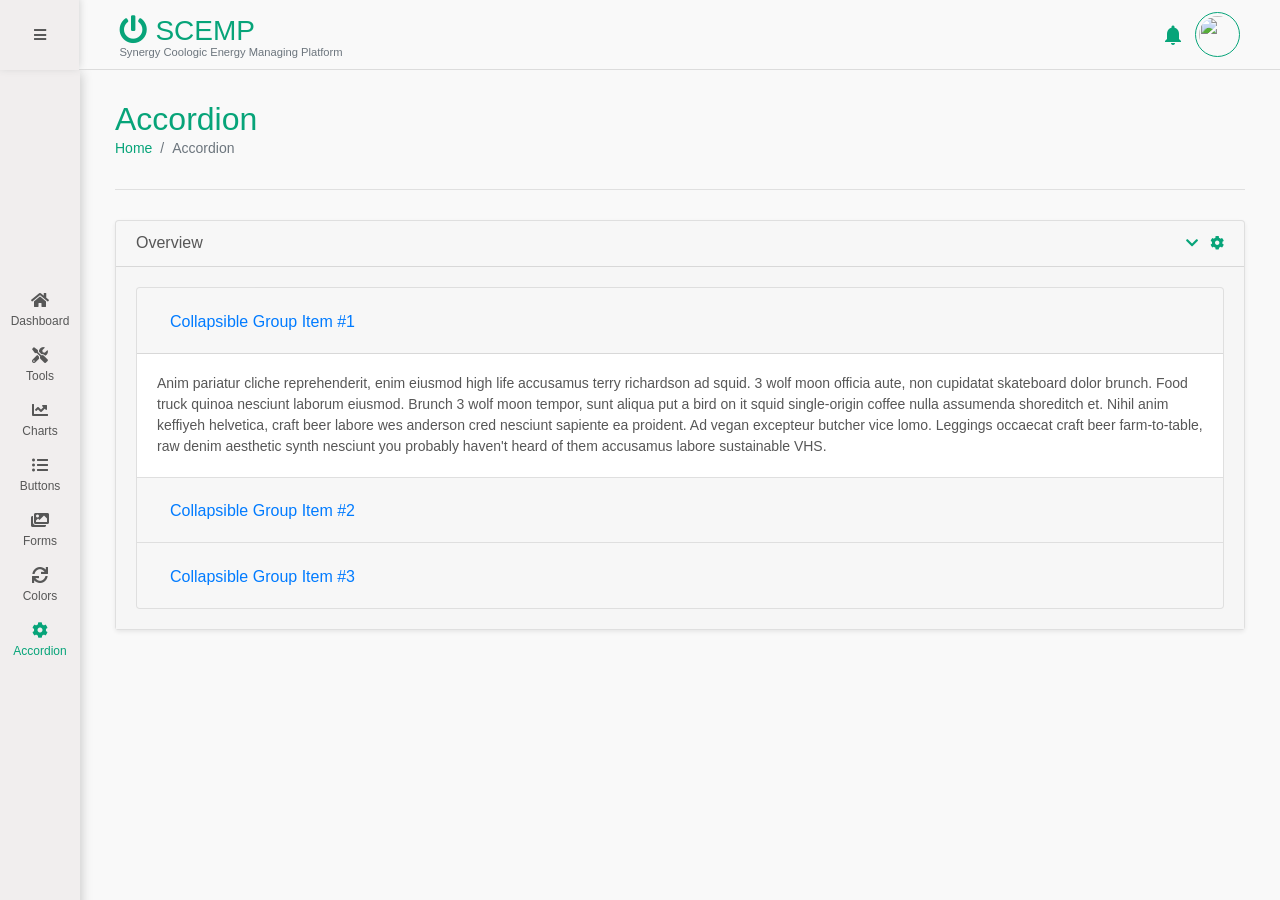
==== accordion.html @ 364f8e55 "Initial commit" ====
<!doctype html>
<html lang="en">
  <head>
    <!-- Required meta tags -->
    <meta charset="utf-8">
    <meta name="viewport" content="width=device-width, initial-scale=1, shrink-to-fit=no">

    <!-- Bootstrap CSS -->
    <link rel="stylesheet" href="https://stackpath.bootstrapcdn.com/bootstrap/4.4.1/css/bootstrap.min.css" integrity="sha384-Vkoo8x4CGsO3+Hhxv8T/Q5PaXtkKtu6ug5TOeNV6gBiFeWPGFN9MuhOf23Q9Ifjh" crossorigin="anonymous">
    <link rel="stylesheet" href="css/main.css">
    <link rel="stylesheet" href="fontawesome/css/all.css">
    <link href="https://fonts.googleapis.com/icon?family=Material+Icons" rel="stylesheet">
    <link href="lib/chartist/css/chartist.css" rel="stylesheet">

    <title>SCEMP</title>
  </head>
  <body>
    <nav class="header fixed-top">
      <a id="menu" href="#" class="menu" onclick="togNav()">
        <i id="menuicon" class="fas fa-bars"></i>
      </a>
      <div id="header">
        <div class="header-left">
          <div class="logo d-flex">
            <h3 class="mb-0 text-primary"><i class="fas fa-power-off"></i></h3>
            <h3 class="mb-0 text-primary ml-2">SCEMP</h3>
          </div>
          <p class="mb-0 text-muted" style="line-height: 0.5;"><small>Synergy Coologic Energy Managing Platform</small></p>
        </div>
        <div class="header-right">
          <div class="dropdown notification">
            <a class="btn-notification dropdown-toggle" href="#" role="button" id="dropdownMenuLink" data-toggle="dropdown" aria-haspopup="true" aria-expanded="false">
              <i class="material-icons">notifications</i>
            </a>

            <div class="dropdown-menu dropdown-menu-sm-right" aria-labelledby="dropdownMenuLink">
              <div class="dropdown-menu-header">
                <h6 class="dropdown-menu-title">Notification</h6>
                <div class="dropdown-option">
                  <a href="">Filter List</a>
                  <a href="">Settings</a>
                </div>
              </div>
              <!-- <div class="list-group"> -->
                <a href="#" class="list-group-item list-group-item-action bg-gray dropdown-item border-left-0 border-right-0 bprder-top-0">
                  <div class="d-flex w-100 justify-content-between">
                    <h5 class="mb-1">Assistant Manager</h5>
                    <small>3 days ago</small>
                  </div>
                  <p class="mb-1"><span class="text-warning">Warning</span> on <strong>Level B2</strong>.</p>
                  <small>Light Failure, donec id elit non mi porta.</small>
                </a>
                <a href="#" class="list-group-item list-group-item-action bg-gray dropdown-item border-left-0 border-right-0">
                  <div class="d-flex w-100 justify-content-between">
                    <h5 class="mb-1">Project Engineer </h5>
                    <small class="text-muted">3 days ago</small>
                  </div>
                  <p class="mb-1"><span class="text-primary">Appreciated</span> your work yesterday.</p>
                  <small class="text-muted">Good Job! Donec id elit non mi porta.</small>
                </a>
                <a href="#" class="list-group-item list-group-item-action bg-gray dropdown-item border-left-0 border-right-0 border-bottom-0">
                  <div class="d-flex w-100 justify-content-between">
                    <h5 class="mb-1">Project Executive</h5>
                    <small class="text-muted">3 days ago</small>
                  </div>
                  <p class="mb-1"><strong>20+ new items</strong> added at store room.</p>
                  <small class="text-muted">Donec id elit non mi porta.</small>
                </a>
              <!-- </div>
              <a class="dropdown-item" href="#">Action</a>
              <a class="dropdown-item" href="#">Another action</a>
              <a class="dropdown-item" href="#">Something else here</a> -->
            </div>
          </div>
          <div class="dropdown">
            <a href="#" class="dropdown-toggle user-profile dropdown-menu-sm-right" id="dropdownMenu2" data-toggle="dropdown" aria-haspopup="true" aria-expanded="false">
              <img src="http://via.placeholder.com/500x500" alt="">
            </a>
            <div class="dropdown-menu dropdown-user" aria-labelledby="dropdownMenu2">
              <a href="#" class="dropdown-item" type="button">My Profile</a>
              <div class="dropdown-divider"></div>
              <a href="#" class="dropdown-item" >Dark Mode</a>
              <a href="#" class="dropdown-item" type="button">Settings</a>
              <a href="login.html" class="dropdown-item" type="button">Logout</a>
            </div>
          </div>
        </div>
      </div>
    </nav>
    <div id="mySidenav" class="side-nav open" style="width: 80px;">
      <ul class="main-menu">
        <li>
          <a href="dashboard.html">
            <i class="fas fa-home"></i>
            <p class="m-0">Dashboard</p>
          </a>
        </li>
        <li>
          <a href="controller-configuration.html">
            <i class="fas fa-tools"></i>
            <p class="m-0">Tools</p>
          </a>
        </li>
        <li>
          <a href="charts.html">
            <i class="fas fa-chart-line"></i>
            <p class="m-0">Charts</p>
          </a>
        </li>
        <li>
          <a href="button.html">
            <i class="fas fa-list-ul"></i>
            <p class="m-0">Buttons</p>
          </a>
        </li>
        <li>
          <a href="form.html">
            <i class="fas fa-images"></i>
            <p class="m-0">Forms</p>
          </a>
        </li>
        <li>
          <a href="color.html">
            <i class="fas fa-sync"></i>
            <p class="m-0">Colors</p>
          </a>
        </li>
        <li class="nav-item active">
          <a href="accordion.html">
            <i class="fas fa-cog"></i>
            <p class="m-0">Accordion</p>
          </a>
        </li>
      </ul>
    </div>
    <div class="navbar d-sm-none">
      <a href="dashboard.html">
        <i class="fas fa-home"></i>
        <p class="m-0">Dashboard</p>
      </a>
      <a href="controller-configuration.html">
        <i class="fas fa-tools"></i>
        <p class="m-0">Tools</p>
      </a>
      <a href="charts.html">
        <i class="fas fa-chart-line"></i>
        <p class="m-0">Charts</p>
      </a>
      <a href="#contact" class="active">
        <i class="fas fa-list-ul"></i>
        <p class="m-0">More</p>
      </a>
    </div>

    <div id="main">
      <div class="container-fluid">
        <div class="row">
          <div class="col-sm-12 page-title">
            <h2><span class="text-primary">Accordion</span></h2>
            <nav class="breadcrumb-container" aria-label="breadcrumb">
              <ol class="breadcrumb pt-0">
                <li class="breadcrumb-item">
                    <a href="#">Home</a>
                </li>
                <li class="breadcrumb-item active" aria-current="page">Accordion</li>
              </ol>
            </nav>
            <hr>
          </div>
        </div>
        <div class="card shadow-sm mb-5">
          <div class="card-header d-flex justify-content-between">
            <h6 class="mb-0">Overview</h6>
            <div class="card-option">
              <a href="#" class="mr-2"><i class="fas fa-chevron-down"></i></a>
              <a href="#"><i class="fas fa-cog"></i></a>
            </div>
          </div>
          <div class="card-body bg-gray">
            <div class="accordion" id="accordionExample">
              <div class="card">
                <div class="card-header" id="headingOne">
                  <h2 class="mb-0">
                    <button class="btn btn-link" type="button" data-toggle="collapse" data-target="#collapseOne" aria-expanded="true" aria-controls="collapseOne">
                      Collapsible Group Item #1
                    </button>
                  </h2>
                </div>

                <div id="collapseOne" class="collapse show" aria-labelledby="headingOne" data-parent="#accordionExample">
                  <div class="card-body">
                    Anim pariatur cliche reprehenderit, enim eiusmod high life accusamus terry richardson ad squid. 3 wolf moon officia aute, non cupidatat skateboard dolor brunch. Food truck quinoa nesciunt laborum eiusmod. Brunch 3 wolf moon tempor, sunt aliqua put a bird on it squid single-origin coffee nulla assumenda shoreditch et. Nihil anim keffiyeh helvetica, craft beer labore wes anderson cred nesciunt sapiente ea proident. Ad vegan excepteur butcher vice lomo. Leggings occaecat craft beer farm-to-table, raw denim aesthetic synth nesciunt you probably haven't heard of them accusamus labore sustainable VHS.
                  </div>
                </div>
              </div>
              <div class="card">
                <div class="card-header" id="headingTwo">
                  <h2 class="mb-0">
                    <button class="btn btn-link collapsed" type="button" data-toggle="collapse" data-target="#collapseTwo" aria-expanded="false" aria-controls="collapseTwo">
                      Collapsible Group Item #2
                    </button>
                  </h2>
                </div>
                <div id="collapseTwo" class="collapse" aria-labelledby="headingTwo" data-parent="#accordionExample">
                  <div class="card-body">
                    Anim pariatur cliche reprehenderit, enim eiusmod high life accusamus terry richardson ad squid. 3 wolf moon officia aute, non cupidatat skateboard dolor brunch. Food truck quinoa nesciunt laborum eiusmod. Brunch 3 wolf moon tempor, sunt aliqua put a bird on it squid single-origin coffee nulla assumenda shoreditch et. Nihil anim keffiyeh helvetica, craft beer labore wes anderson cred nesciunt sapiente ea proident. Ad vegan excepteur butcher vice lomo. Leggings occaecat craft beer farm-to-table, raw denim aesthetic synth nesciunt you probably haven't heard of them accusamus labore sustainable VHS.
                  </div>
                </div>
              </div>
              <div class="card">
                <div class="card-header" id="headingThree">
                  <h2 class="mb-0">
                    <button class="btn btn-link collapsed" type="button" data-toggle="collapse" data-target="#collapseThree" aria-expanded="false" aria-controls="collapseThree">
                      Collapsible Group Item #3
                    </button>
                  </h2>
                </div>
                <div id="collapseThree" class="collapse" aria-labelledby="headingThree" data-parent="#accordionExample">
                  <div class="card-body">
                    Anim pariatur cliche reprehenderit, enim eiusmod high life accusamus terry richardson ad squid. 3 wolf moon officia aute, non cupidatat skateboard dolor brunch. Food truck quinoa nesciunt laborum eiusmod. Brunch 3 wolf moon tempor, sunt aliqua put a bird on it squid single-origin coffee nulla assumenda shoreditch et. Nihil anim keffiyeh helvetica, craft beer labore wes anderson cred nesciunt sapiente ea proident. Ad vegan excepteur butcher vice lomo. Leggings occaecat craft beer farm-to-table, raw denim aesthetic synth nesciunt you probably haven't heard of them accusamus labore sustainable VHS.
                  </div>
                </div>
              </div>
            </div>
          </div>
        </div>
      </div>
    </div>

    <!-- Optional JavaScript -->
    <!-- jQuery first, then Popper.js, then Bootstrap JS -->
    <script src="js/main.js"></script>
    <!-- <script src="fontawesome/js/all.js"></script> -->
    <script src="https://cdnjs.cloudflare.com/ajax/libs/jquery/3.4.1/jquery.min.js"></script>

    <script src="https://cdn.jsdelivr.net/npm/popper.js@1.16.0/dist/umd/popper.min.js" integrity="sha384-Q6E9RHvbIyZFJoft+2mJbHaEWldlvI9IOYy5n3zV9zzTtmI3UksdQRVvoxMfooAo" crossorigin="anonymous"></script>

    <script src="https://stackpath.bootstrapcdn.com/bootstrap/4.4.1/js/bootstrap.min.js" integrity="sha384-wfSDF2E50Y2D1uUdj0O3uMBJnjuUD4Ih7YwaYd1iqfktj0Uod8GCExl3Og8ifwB6" crossorigin="anonymous"></script>

    <script src="https://cdn.jsdelivr.net/npm/chart.js@2.8.0"></script>
    <script src="lib/jquery/js/jquery.js"></script>
    <script src="lib/popper.js/js/popper.js"></script>
    <script src="lib/bootstrap/js/bootstrap.js"></script>
    <script src="lib/jquery.cookie/js/jquery.cookie.js"></script>
    <script src="lib/chartist/js/chartist.js"></script>
    <script src="js/ResizeSensor.js"></script>
    <script src="js/chart.chartist.js"></script>

  </body>
</html>
---- css/main.css ----
body {
  background-color: #f9f9f9;
  color: #575757;
  overflow-x: hidden;
  font-size: 14px;
}

a {
  color: #07a479;
}
a:hover {
  text-decoration: none;
}

/* The Top navigation menu */
.header {
  width: 100%;
  height: 70px;
  display: flex;
  align-items: center;
  background-color: #f9f9f9;
  padding: 0;
  border-bottom: 1px solid #dcdcdc;
}

.header #header {
  display: flex;
  align-items: center;
  justify-content: space-between;
  width: 100%;
  padding: 0 40px;
}

.header-right {
  display: flex;
}

.header-right .dropdown-menu.show {
  background-color: #f6f6f6;
  right: 0;
  left: auto !important;
  transform: translate3d(0px, 50px, 0px) !important;
}

.logo span {
  color: #575757;
}

.menu {
  background-color: #f1eeee;
  position: relative;
  width: 85px;
  height: 70px;
  -moz-box-shadow:    0 -2px 8px 0 #ccc;
  -webkit-box-shadow: 0 -2px 8px 0 #ccc;
  box-shadow:         0 -2px 8px 0 #ccc;
}

.menu span,
.menu i {
  display: block;
  position: absolute;
  color: #575757;
  -webkit-transition: .25s ease-in-out;
  -moz-transition: .25s ease-in-out;
  -o-transition: .25s ease-in-out;
  transition: .25s ease-in-out;
  top: 50%;
  left: 50%;
  transform: translate(-50%, -50%);
}

.menu.open span:nth-child(2),
.menu.open span:nth-child(3) {
  width: 13%;
}

.menu span:nth-child(1) {
  top: 20px;
}
.menu span:nth-child(2) {
  top: 26px;
}
.menu span:nth-child(3) {
  top: 32px;
}

.user-profile img {
  width: 45px;
  height: 45px;
  padding: 3px;
  border: 1px solid #07a479;
  border-radius: 100%;

}

.dropdown.notification {
  position: relative;
}

.notification .dropdown-menu {
  width: 350px;
}

.notification .dropdown-option {
  font-size: 12px;
}

.notification .dropdown-menu a {
  font-size: 14px;
}

.dropdown-menu-header {
    display: flex;
    align-items: center;
    justify-content: space-between;
    padding: 12px 15px;
    border-bottom: 1px solid #dee2e6;
}

.dropdown-menu-header div a:nth-child(2) {
    margin-left: 5px;
    padding-left: 8px;
    border-left: 1px solid #ced4da;
}

.dropdown-user a {
  font-size: 14px;
}

.btn-notification {
  width: 45px;
  height: 45px;
  padding: 3px;
  border-radius: 100%;
  justify-content: center;
  align-items: center;
  display: flex;
  position: relative;
}

.header-right .dropdown-toggle::after{
  display: none;
}

/* The switch - the box around the slider */
.switch {
  position: relative;
  display: inline-block;
  width: 60px;
  height: 34px;
}

/* Hide default HTML checkbox */
.switch input {
  opacity: 0;
  width: 0;
  height: 0;
}

/* The slider */
.slider {
  position: absolute;
  cursor: pointer;
  top: 0;
  left: 0;
  right: 0;
  bottom: 0;
  background-color: #ccc;
  -webkit-transition: .4s;
  transition: .4s;
}

.slider:before {
  position: absolute;
  content: "";
  height: 26px;
  width: 26px;
  left: 4px;
  bottom: 4px;
  background-color: white;
  -webkit-transition: .4s;
  transition: .4s;
}

input:checked + .slider {
  background-color: #2196F3;
}

input:focus + .slider {
  box-shadow: 0 0 1px #2196F3;
}

input:checked + .slider:before {
  -webkit-transform: translateX(26px);
  -ms-transform: translateX(26px);
  transform: translateX(26px);
}

/* Rounded sliders */
.slider.round {
  border-radius: 34px;
}

.slider.round:before {
  border-radius: 50%;
}



/* The side navigation menu */
.side-nav {
  height: 100%; /* 100% Full-height */
  width: 0; /* 0 width - change this with JavaScript */
  position: fixed; /* Stay in place */
  z-index: 1; /* Stay on top */
  top: 70px; /* Stay at the top */
  left: 0;
  background-color: #f1eeee; /* Black*/
  overflow-x: hidden; /* Disable horizontal scroll */
  padding-top: 70px; /* Place content 60px from the top */
  transition: 0.5s; /* 0.5 second transition effect to slide in the side-nav */
  -moz-box-shadow:    0 5px 10px 2px #ccc;
  -webkit-box-shadow: 0 5px 10px 2px #ccc;
  box-shadow:         0 5px 10px 2px #ccc;
}

.side-nav.active {
  width: 80px;
}

.side-nav ul,
.side-nav li {
  list-style: none;
  padding: 0;
  text-align:center;
}

.side-nav li.active {
  border-left: 4px solid #07a479;
}

/* The navigation menu links */
.side-nav li a {
  padding: 8px 8px 8px 32px;
  text-decoration: none;
  color: #575757;
  display: block;
  transition: 0.3s;
}
.side-nav li a p {
  font-size: 12px;
}

.side-nav li.active a {
  color: #07a479;
  margin-left: -4px;
}

/* When you mouse over the navigation links, change their color */
.side-nav a:hover {
  color: #818181;
}

.side-nav a i {
  font-size: 16px;
}

/* Position and style the close button (top right corner) */
.side-nav .closebtn {
  position: absolute;
  top: 0;
  right: 25px;
  font-size: 36px;
  margin-left: 50px;
}

.main-menu {
  position: absolute;
  top: 45%;
  left: 35%;
  transform: translate(-50%, -50%);
}

.sub-menu {
  height: 100%; /* 100% Full-height */
  width: 0; /* 0 width - change this with JavaScript */
  position: fixed; /* Stay in place */
  z-index: 1; /* Stay on top */
  top: 70px; /* Stay at the top */
  left: 80px;
  background-color: #f1eeee; /* Black*/
  overflow-x: hidden; /* Disable horizontal scroll */
  padding-top: 70px; /* Place content 60px from the top */
  transition: 0.5s; /* 0.5 second transition effect to slide in the side-nav */
  -moz-box-shadow:    0 5px 10px 2px #ccc;
  -webkit-box-shadow: 0 5px 10px 2px #ccc;
  box-shadow:         0 5px 10px 2px #ccc;
}

.sub-menu.active {
  width: 150px;
}

/* Style page content - use this if you want to push the page content to the right when you open the side navigation */
#main {
  transition: margin-left .5s;
  padding: 20px;
  margin-left: 80px;
  margin-top: 80px;
}

.card-body-title {
  display: flex;
  justify-content: space-between;
  align-items: center;
}

/* Color */

.bg-gray {
  background-color: #f6f6f6;
}

.text-primary {
  color: #07a479 !important;
}

.bg-primary {
  background-color: #07a479 !important;
}

.btn-primary,
.btn-primary:focus {
    color: #fff;
    background-color: #07a479;
    border-color: #07a479;
}

.btn-primary:hover {
    background-color: #099b73;
    border-color: #099b73;
}

.match-height .card {
  min-height: 100%;
}

.card-option a,
.card-footer a {
  color: #07a479;
}

.breadcrumb {
  background-color: transparent;
  padding: 0;
  margin-bottom: 0;
}

.page-title {
  /* border-bottom: 1px solid #dee2e6; */
}

.page-title h2 {
  margin-bottom: 0;
}

.page-title .breadcrumb-item {
  font-size: 14px;
}

.page-title hr {
  margin: 30px 0;
}

.custom-control-input:checked~.custom-control-label::before {
    color: #fff;
    border-color: #07a479;
    background-color: #07a479;
}
.custom-switch .custom-control-label::after {
    background-color: #07a479;
  }

.custom-control-label::before {
    border: #07a479 solid 1px;
}

.custom-range::-webkit-slider-thumb {
  background: #07a479;
}

.custom-range::-moz-range-thumb {
  background: #07a479;
}

.custom-range::-ms-thumb {
  background: #07a479;
}

.scroll-row {
  overflow-x: scroll;
  display: flex;
}

.scroll-box {
  padding: 15px;
  border-right: 1px solid #dee2e6!important;
  text-align: center;
}

.scroll-box:last-child {
  border-right: none;
}

/* On smaller screens, where height is less than 450px, change the style of the side-nav (less padding and a smaller font size) */
@media screen and (max-height: 767px) {
  #header p,
  #menu,
  #mySidenav {
    display: none;
  }

  #main {
    margin-left: 0;
  }

  /* .logo h3:nth-child(2) {
    display: none;
  } */
  .menu {
    background-color: transparent;
    width: 70px;
    box-shadow: none;
  }

  .page-title h2 {
    font-size: 24px;
  }

  .navbar {
  background-color: #f1eeee;
  overflow: hidden;
  position: fixed;
  bottom: 0;
  width: 100%;
  z-index: 1;
  -moz-box-shadow: 7px 2px 9px 2px #ccc;
  -webkit-box-shadow: 7px 2px 9px 2px #ccc;
  box-shadow: 7px 2px 9px 2px #ccc;
}

/* Style the links inside the navigation bar */
.navbar a {
  float: left;
  display: block;
  color: #575757;
  text-align: center;
  padding: 5px 15px;
  text-decoration: none;
}

.navbar a i {
  font-size: 16px;
}

.navbar a p {
  font-size: 12px;
}

/* Change the color of links on hover */
.navbar a:hover {
  background-color: #ddd;
  color: black;
}

/* Add a color to the active/current link */
.navbar a.active {
  color: #08a47a;
}

}

/* On smaller screens, where height is less than 450px, change the style of the side-nav (less padding and a smaller font size) */
@media screen and (max-height: 450px) {
  .side-nav {padding-top: 15px;}
  .side-nav a {font-size: 18px;}
}
--------------------
---- lib/chartist/css/chartist.css ----
.ct-label {
  fill: rgba(0, 0, 0, 0.4);
  color: rgba(0, 0, 0, 0.4);
  font-size: 0.75rem;
  line-height: 1; }

.ct-chart-line .ct-label,
.ct-chart-bar .ct-label {
  display: block;
  display: -webkit-box;
  display: -moz-box;
  display: -ms-flexbox;
  display: -webkit-flex;
  display: flex; }

.ct-chart-pie .ct-label,
.ct-chart-donut .ct-label {
  dominant-baseline: central; }

.ct-label.ct-horizontal.ct-start {
  -webkit-box-align: flex-end;
  -webkit-align-items: flex-end;
  -ms-flex-align: flex-end;
  align-items: flex-end;
  -webkit-box-pack: flex-start;
  -webkit-justify-content: flex-start;
  -ms-flex-pack: flex-start;
  justify-content: flex-start;
  text-align: left;
  text-anchor: start; }

.ct-label.ct-horizontal.ct-end {
  -webkit-box-align: flex-start;
  -webkit-align-items: flex-start;
  -ms-flex-align: flex-start;
  align-items: flex-start;
  -webkit-box-pack: flex-start;
  -webkit-justify-content: flex-start;
  -ms-flex-pack: flex-start;
  justify-content: flex-start;
  text-align: left;
  text-anchor: start; }

.ct-label.ct-vertical.ct-start {
  -webkit-box-align: flex-end;
  -webkit-align-items: flex-end;
  -ms-flex-align: flex-end;
  align-items: flex-end;
  -webkit-box-pack: flex-end;
  -webkit-justify-content: flex-end;
  -ms-flex-pack: flex-end;
  justify-content: flex-end;
  text-align: right;
  text-anchor: end; }

.ct-label.ct-vertical.ct-end {
  -webkit-box-align: flex-end;
  -webkit-align-items: flex-end;
  -ms-flex-align: flex-end;
  align-items: flex-end;
  -webkit-box-pack: flex-start;
  -webkit-justify-content: flex-start;
  -ms-flex-pack: flex-start;
  justify-content: flex-start;
  text-align: left;
  text-anchor: start; }

.ct-chart-bar .ct-label.ct-horizontal.ct-start {
  -webkit-box-align: flex-end;
  -webkit-align-items: flex-end;
  -ms-flex-align: flex-end;
  align-items: flex-end;
  -webkit-box-pack: center;
  -webkit-justify-content: center;
  -ms-flex-pack: center;
  justify-content: center;
  text-align: center;
  text-anchor: start; }

.ct-chart-bar .ct-label.ct-horizontal.ct-end {
  -webkit-box-align: flex-start;
  -webkit-align-items: flex-start;
  -ms-flex-align: flex-start;
  align-items: flex-start;
  -webkit-box-pack: center;
  -webkit-justify-content: center;
  -ms-flex-pack: center;
  justify-content: center;
  text-align: center;
  text-anchor: start; }

.ct-chart-bar.ct-horizontal-bars .ct-label.ct-horizontal.ct-start {
  -webkit-box-align: flex-end;
  -webkit-align-items: flex-end;
  -ms-flex-align: flex-end;
  align-items: flex-end;
  -webkit-box-pack: flex-start;
  -webkit-justify-content: flex-start;
  -ms-flex-pack: flex-start;
  justify-content: flex-start;
  text-align: left;
  text-anchor: start; }

.ct-chart-bar.ct-horizontal-bars .ct-label.ct-horizontal.ct-end {
  -webkit-box-align: flex-start;
  -webkit-align-items: flex-start;
  -ms-flex-align: flex-start;
  align-items: flex-start;
  -webkit-box-pack: flex-start;
  -webkit-justify-content: flex-start;
  -ms-flex-pack: flex-start;
  justify-content: flex-start;
  text-align: left;
  text-anchor: start; }

.ct-chart-bar.ct-horizontal-bars .ct-label.ct-vertical.ct-start {
  -webkit-box-align: center;
  -webkit-align-items: center;
  -ms-flex-align: center;
  align-items: center;
  -webkit-box-pack: flex-end;
  -webkit-justify-content: flex-end;
  -ms-flex-pack: flex-end;
  justify-content: flex-end;
  text-align: right;
  text-anchor: end; }

.ct-chart-bar.ct-horizontal-bars .ct-label.ct-vertical.ct-end {
  -webkit-box-align: center;
  -webkit-align-items: center;
  -ms-flex-align: center;
  align-items: center;
  -webkit-box-pack: flex-start;
  -webkit-justify-content: flex-start;
  -ms-flex-pack: flex-start;
  justify-content: flex-start;
  text-align: left;
  text-anchor: end; }

.ct-grid {
  stroke: rgba(0, 0, 0, 0.2);
  stroke-width: 1px;
  stroke-dasharray: 2px; }

.ct-grid-background {
  fill: none; }

.ct-point {
  stroke-width: 10px;
  stroke-linecap: round; }

.ct-line {
  fill: none;
  stroke-width: 4px; }

.ct-area {
  stroke: none;
  fill-opacity: 0.1; }

.ct-bar {
  fill: none;
  stroke-width: 10px; }

.ct-slice-donut {
  fill: none;
  stroke-width: 60px; }

.ct-series-a .ct-point, .ct-series-a .ct-line, .ct-series-a .ct-bar, .ct-series-a .ct-slice-donut {
  stroke: #d70206; }

.ct-series-a .ct-slice-pie, .ct-series-a .ct-slice-donut-solid, .ct-series-a .ct-area {
  fill: #d70206; }

.ct-series-b .ct-point, .ct-series-b .ct-line, .ct-series-b .ct-bar, .ct-series-b .ct-slice-donut {
  stroke: #f05b4f; }

.ct-series-b .ct-slice-pie, .ct-series-b .ct-slice-donut-solid, .ct-series-b .ct-area {
  fill: #f05b4f; }

.ct-series-c .ct-point, .ct-series-c .ct-line, .ct-series-c .ct-bar, .ct-series-c .ct-slice-donut {
  stroke: #f4c63d; }

.ct-series-c .ct-slice-pie, .ct-series-c .ct-slice-donut-solid, .ct-series-c .ct-area {
  fill: #f4c63d; }

.ct-series-d .ct-point, .ct-series-d .ct-line, .ct-series-d .ct-bar, .ct-series-d .ct-slice-donut {
  stroke: #d17905; }

.ct-series-d .ct-slice-pie, .ct-series-d .ct-slice-donut-solid, .ct-series-d .ct-area {
  fill: #d17905; }

.ct-series-e .ct-point, .ct-series-e .ct-line, .ct-series-e .ct-bar, .ct-series-e .ct-slice-donut {
  stroke: #453d3f; }

.ct-series-e .ct-slice-pie, .ct-series-e .ct-slice-donut-solid, .ct-series-e .ct-area {
  fill: #453d3f; }

.ct-series-f .ct-point, .ct-series-f .ct-line, .ct-series-f .ct-bar, .ct-series-f .ct-slice-donut {
  stroke: #59922b; }

.ct-series-f .ct-slice-pie, .ct-series-f .ct-slice-donut-solid, .ct-series-f .ct-area {
  fill: #59922b; }

.ct-series-g .ct-point, .ct-series-g .ct-line, .ct-series-g .ct-bar, .ct-series-g .ct-slice-donut {
  stroke: #0544d3; }

.ct-series-g .ct-slice-pie, .ct-series-g .ct-slice-donut-solid, .ct-series-g .ct-area {
  fill: #0544d3; }

.ct-series-h .ct-point, .ct-series-h .ct-line, .ct-series-h .ct-bar, .ct-series-h .ct-slice-donut {
  stroke: #6b0392; }

.ct-series-h .ct-slice-pie, .ct-series-h .ct-slice-donut-solid, .ct-series-h .ct-area {
  fill: #6b0392; }

.ct-series-i .ct-point, .ct-series-i .ct-line, .ct-series-i .ct-bar, .ct-series-i .ct-slice-donut {
  stroke: #f05b4f; }

.ct-series-i .ct-slice-pie, .ct-series-i .ct-slice-donut-solid, .ct-series-i .ct-area {
  fill: #f05b4f; }

.ct-series-j .ct-point, .ct-series-j .ct-line, .ct-series-j .ct-bar, .ct-series-j .ct-slice-donut {
  stroke: #dda458; }

.ct-series-j .ct-slice-pie, .ct-series-j .ct-slice-donut-solid, .ct-series-j .ct-area {
  fill: #dda458; }

.ct-series-k .ct-point, .ct-series-k .ct-line, .ct-series-k .ct-bar, .ct-series-k .ct-slice-donut {
  stroke: #eacf7d; }

.ct-series-k .ct-slice-pie, .ct-series-k .ct-slice-donut-solid, .ct-series-k .ct-area {
  fill: #eacf7d; }

.ct-series-l .ct-point, .ct-series-l .ct-line, .ct-series-l .ct-bar, .ct-series-l .ct-slice-donut {
  stroke: #86797d; }

.ct-series-l .ct-slice-pie, .ct-series-l .ct-slice-donut-solid, .ct-series-l .ct-area {
  fill: #86797d; }

.ct-series-m .ct-point, .ct-series-m .ct-line, .ct-series-m .ct-bar, .ct-series-m .ct-slice-donut {
  stroke: #b2c326; }

.ct-series-m .ct-slice-pie, .ct-series-m .ct-slice-donut-solid, .ct-series-m .ct-area {
  fill: #b2c326; }

.ct-series-n .ct-point, .ct-series-n .ct-line, .ct-series-n .ct-bar, .ct-series-n .ct-slice-donut {
  stroke: #6188e2; }

.ct-series-n .ct-slice-pie, .ct-series-n .ct-slice-donut-solid, .ct-series-n .ct-area {
  fill: #6188e2; }

.ct-series-o .ct-point, .ct-series-o .ct-line, .ct-series-o .ct-bar, .ct-series-o .ct-slice-donut {
  stroke: #a748ca; }

.ct-series-o .ct-slice-pie, .ct-series-o .ct-slice-donut-solid, .ct-series-o .ct-area {
  fill: #a748ca; }

.ct-square {
  display: block;
  position: relative;
  width: 100%; }
  .ct-square:before {
    display: block;
    float: left;
    content: "";
    width: 0;
    height: 0;
    padding-bottom: 100%; }
  .ct-square:after {
    content: "";
    display: table;
    clear: both; }
  .ct-square > svg {
    display: block;
    position: absolute;
    top: 0;
    left: 0; }

.ct-minor-second {
  display: block;
  position: relative;
  width: 100%; }
  .ct-minor-second:before {
    display: block;
    float: left;
    content: "";
    width: 0;
    height: 0;
    padding-bottom: 93.75%; }
  .ct-minor-second:after {
    content: "";
    display: table;
    clear: both; }
  .ct-minor-second > svg {
    display: block;
    position: absolute;
    top: 0;
    left: 0; }

.ct-major-second {
  display: block;
  position: relative;
  width: 100%; }
  .ct-major-second:before {
    display: block;
    float: left;
    content: "";
    width: 0;
    height: 0;
    padding-bottom: 88.8888888889%; }
  .ct-major-second:after {
    content: "";
    display: table;
    clear: both; }
  .ct-major-second > svg {
    display: block;
    position: absolute;
    top: 0;
    left: 0; }

.ct-minor-third {
  display: block;
  position: relative;
  width: 100%; }
  .ct-minor-third:before {
    display: block;
    float: left;
    content: "";
    width: 0;
    height: 0;
    padding-bottom: 83.3333333333%; }
  .ct-minor-third:after {
    content: "";
    display: table;
    clear: both; }
  .ct-minor-third > svg {
    display: block;
    position: absolute;
    top: 0;
    left: 0; }

.ct-major-third {
  display: block;
  position: relative;
  width: 100%; }
  .ct-major-third:before {
    display: block;
    float: left;
    content: "";
    width: 0;
    height: 0;
    padding-bottom: 80%; }
  .ct-major-third:after {
    content: "";
    display: table;
    clear: both; }
  .ct-major-third > svg {
    display: block;
    position: absolute;
    top: 0;
    left: 0; }

.ct-perfect-fourth {
  display: block;
  position: relative;
  width: 100%; }
  .ct-perfect-fourth:before {
    display: block;
    float: left;
    content: "";
    width: 0;
    height: 0;
    padding-bottom: 75%; }
  .ct-perfect-fourth:after {
    content: "";
    display: table;
    clear: both; }
  .ct-perfect-fourth > svg {
    display: block;
    position: absolute;
    top: 0;
    left: 0; }

.ct-perfect-fifth {
  display: block;
  position: relative;
  width: 100%; }
  .ct-perfect-fifth:before {
    display: block;
    float: left;
    content: "";
    width: 0;
    height: 0;
    padding-bottom: 66.6666666667%; }
  .ct-perfect-fifth:after {
    content: "";
    display: table;
    clear: both; }
  .ct-perfect-fifth > svg {
    display: block;
    position: absolute;
    top: 0;
    left: 0; }

.ct-minor-sixth {
  display: block;
  position: relative;
  width: 100%; }
  .ct-minor-sixth:before {
    display: block;
    float: left;
    content: "";
    width: 0;
    height: 0;
    padding-bottom: 62.5%; }
  .ct-minor-sixth:after {
    content: "";
    display: table;
    clear: both; }
  .ct-minor-sixth > svg {
    display: block;
    position: absolute;
    top: 0;
    left: 0; }

.ct-golden-section {
  display: block;
  position: relative;
  width: 100%; }
  .ct-golden-section:before {
    display: block;
    float: left;
    content: "";
    width: 0;
    height: 0;
    padding-bottom: 61.804697157%; }
  .ct-golden-section:after {
    content: "";
    display: table;
    clear: both; }
  .ct-golden-section > svg {
    display: block;
    position: absolute;
    top: 0;
    left: 0; }

.ct-major-sixth {
  display: block;
  position: relative;
  width: 100%; }
  .ct-major-sixth:before {
    display: block;
    float: left;
    content: "";
    width: 0;
    height: 0;
    padding-bottom: 60%; }
  .ct-major-sixth:after {
    content: "";
    display: table;
    clear: both; }
  .ct-major-sixth > svg {
    display: block;
    position: absolute;
    top: 0;
    left: 0; }

.ct-minor-seventh {
  display: block;
  position: relative;
  width: 100%; }
  .ct-minor-seventh:before {
    display: block;
    float: left;
    content: "";
    width: 0;
    height: 0;
    padding-bottom: 56.25%; }
  .ct-minor-seventh:after {
    content: "";
    display: table;
    clear: both; }
  .ct-minor-seventh > svg {
    display: block;
    position: absolute;
    top: 0;
    left: 0; }

.ct-major-seventh {
  display: block;
  position: relative;
  width: 100%; }
  .ct-major-seventh:before {
    display: block;
    float: left;
    content: "";
    width: 0;
    height: 0;
    padding-bottom: 53.3333333333%; }
  .ct-major-seventh:after {
    content: "";
    display: table;
    clear: both; }
  .ct-major-seventh > svg {
    display: block;
    position: absolute;
    top: 0;
    left: 0; }

.ct-octave {
  display: block;
  position: relative;
  width: 100%; }
  .ct-octave:before {
    display: block;
    float: left;
    content: "";
    width: 0;
    height: 0;
    padding-bottom: 50%; }
  .ct-octave:after {
    content: "";
    display: table;
    clear: both; }
  .ct-octave > svg {
    display: block;
    position: absolute;
    top: 0;
    left: 0; }

.ct-major-tenth {
  display: block;
  position: relative;
  width: 100%; }
  .ct-major-tenth:before {
    display: block;
    float: left;
    content: "";
    width: 0;
    height: 0;
    padding-bottom: 40%; }
  .ct-major-tenth:after {
    content: "";
    display: table;
    clear: both; }
  .ct-major-tenth > svg {
    display: block;
    position: absolute;
    top: 0;
    left: 0; }

.ct-major-eleventh {
  display: block;
  position: relative;
  width: 100%; }
  .ct-major-eleventh:before {
    display: block;
    float: left;
    content: "";
    width: 0;
    height: 0;
    padding-bottom: 37.5%; }
  .ct-major-eleventh:after {
    content: "";
    display: table;
    clear: both; }
  .ct-major-eleventh > svg {
    display: block;
    position: absolute;
    top: 0;
    left: 0; }

.ct-major-twelfth {
  display: block;
  position: relative;
  width: 100%; }
  .ct-major-twelfth:before {
    display: block;
    float: left;
    content: "";
    width: 0;
    height: 0;
    padding-bottom: 33.3333333333%; }
  .ct-major-twelfth:after {
    content: "";
    display: table;
    clear: both; }
  .ct-major-twelfth > svg {
    display: block;
    position: absolute;
    top: 0;
    left: 0; }

.ct-double-octave {
  display: block;
  position: relative;
  width: 100%; }
  .ct-double-octave:before {
    display: block;
    float: left;
    content: "";
    width: 0;
    height: 0;
    padding-bottom: 25%; }
  .ct-double-octave:after {
    content: "";
    display: table;
    clear: both; }
  .ct-double-octave > svg {
    display: block;
    position: absolute;
    top: 0;
    left: 0; }

/*# sourceMappingURL=chartist.css.map */
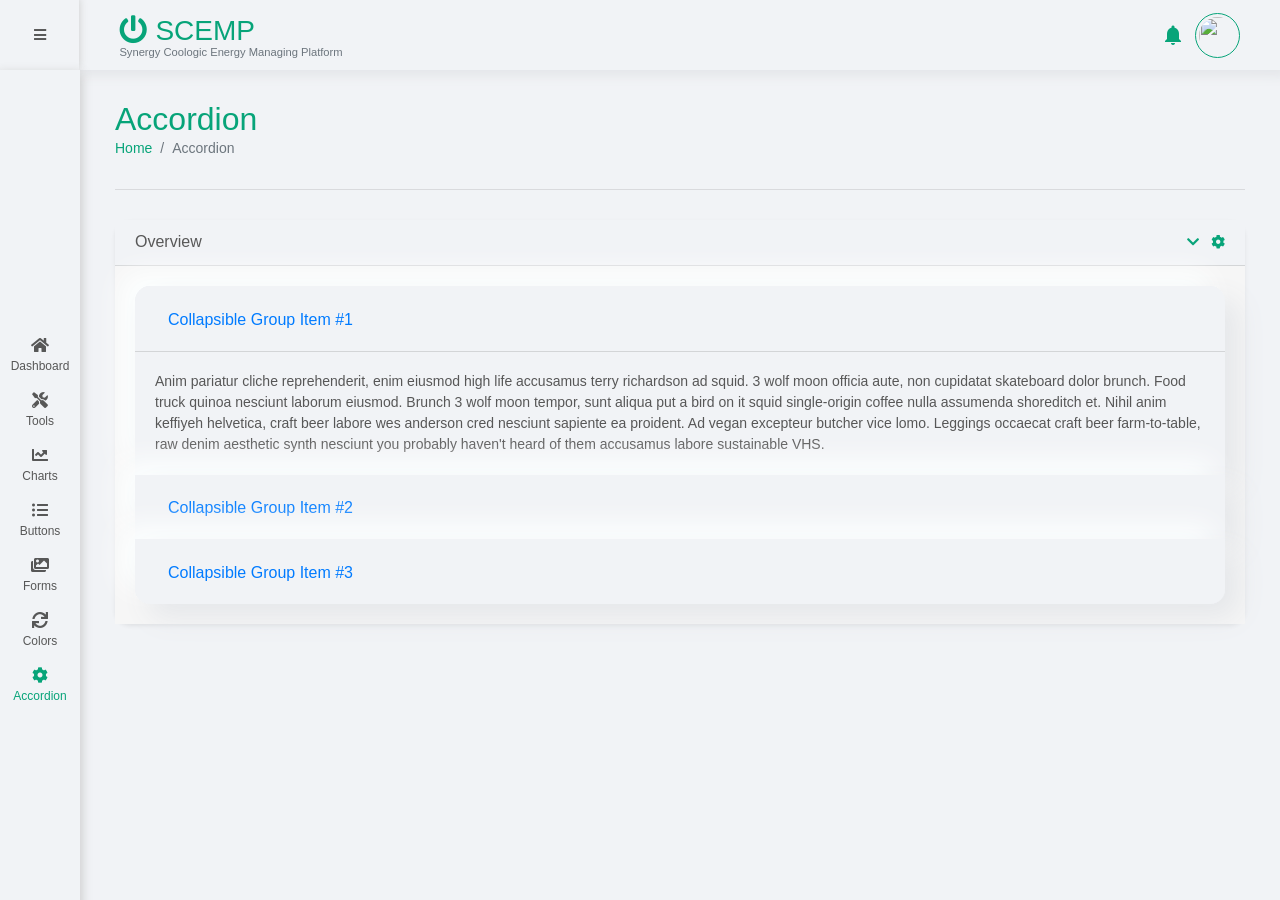
==== commit 07efbf0b: "layout design" ====
--- a/accordion.html
+++ b/accordion.html
@@ -81,7 +81,7 @@
               <div class="dropdown-divider"></div>
               <a href="#" class="dropdown-item" >Dark Mode</a>
               <a href="#" class="dropdown-item" type="button">Settings</a>
-              <a href="login.html" class="dropdown-item" type="button">Logout</a>
+              <a href="index.html" class="dropdown-item" type="button">Logout</a>
             </div>
           </div>
         </div>
--- a/css/main.css
+++ b/css/main.css
@@ -1,5 +1,5 @@
 body {
-  background-color: #f9f9f9;
+  background-color: #f1f3f6;
   color: #575757;
   overflow-x: hidden;
   font-size: 14px;
@@ -18,9 +18,10 @@
   height: 70px;
   display: flex;
   align-items: center;
-  background-color: #f9f9f9;
+  background-color: #f1f3f6;
   padding: 0;
-  border-bottom: 1px solid #dcdcdc;
+  /* border-bottom: 1px solid #dcdcdc; */
+  box-shadow: 7px 7px 10px #e5e7ea, -14px -14px 28px #fdffff;
 }
 
 .header #header {
@@ -47,7 +48,7 @@
 }
 
 .menu {
-  background-color: #f1eeee;
+  background-color: #f1f3f6;
   position: relative;
   width: 85px;
   height: 70px;
@@ -213,11 +214,11 @@
   height: 100%; /* 100% Full-height */
   width: 0; /* 0 width - change this with JavaScript */
   position: fixed; /* Stay in place */
-  z-index: 1; /* Stay on top */
+  z-index: 9999; /* Stay on top */
   top: 70px; /* Stay at the top */
   left: 0;
-  background-color: #f1eeee; /* Black*/
-  overflow-x: hidden; /* Disable horizontal scroll */
+  background-color: #f1f3f6; /* Black*/
+  overflow-x: hidden; Disable horizontal scroll
   padding-top: 70px; /* Place content 60px from the top */
   transition: 0.5s; /* 0.5 second transition effect to slide in the side-nav */
   -moz-box-shadow:    0 5px 10px 2px #ccc;
@@ -227,6 +228,10 @@
 
 .side-nav.active {
   width: 80px;
+}
+
+.side-nav.open.expand {
+  width: 230px;
 }
 
 .side-nav ul,
@@ -275,11 +280,18 @@
   margin-left: 50px;
 }
 
+.side-nav .dropdown-menu {
+  overflow-x: visible;
+}
+
 .main-menu {
   position: absolute;
-  top: 45%;
+  top: 50%;
+  /* left: 0; */
   left: 35%;
+  /* transform: translate(0%, -50%); */
   transform: translate(-50%, -50%);
+  /* width: 100%; */
 }
 
 .sub-menu {
@@ -414,7 +426,7 @@
 }
 
 /* On smaller screens, where height is less than 450px, change the style of the side-nav (less padding and a smaller font size) */
-@media screen and (max-height: 767px) {
+@media only screen and (max-width: 767px) {
   #header p,
   #menu,
   #mySidenav {
@@ -481,9 +493,105 @@
 
 }
 
+
+.floor-icon {
+  border-radius: 10%;
+  background: #07a479;
+  width: 45px;
+  height: 45px;
+  text-align: center;
+  padding-top: 10px;
+}
+
+.floor-icon h5 {
+  color: #e9e9e9;
+}
+
+.border-0 .list-group-item {
+  border: none;
+  /* padding: 10px 0; */
+}
+
+/* .card-combine .list-group .list-group-item {
+  border: 1px solid rgba(0,0,0,.125);
+} */
+
+.list-group-item {
+  background-color: #f5f5f5;
+}
+
+.card-combine .list-group .list-group-item.active {
+    z-index: 2;
+    background-color: #e9ecef;
+    color: #495057;
+}
+
+.card-combine .left-panel {
+  -moz-box-shadow: 5px 0 6px -2px #ccc;
+  -webkit-box-shadow: 5px 0 6px -2px #ccc;
+  box-shadow: 5px 0 6px -2px #ccc;
+}
+
+.left-panel #selectzone {
+  overflow-y: scroll;
+  height: 400px;
+}
+
+.fixed-background {
+    background: linear-gradient(rgba(0, 0, 0, 0.25), rgba(0, 0, 0, 0.75)), url(../img/green-wallpaper.jpg);
+    background-size: cover;
+    width: 100%;
+    height: 100%;
+    /* position: fixed; */
+    top: 0;
+    right: 0;
+    bottom: 0;
+    left: 0;
+}
+
+#tab-dashboard {
+  position: absolute;
+  height: 100%;
+}
+
+.btn:focus {
+  box-shadow: none;
+}
+
+.card {
+  border: none;
+  border-radius: 15px;
+  box-shadow: 14px 14px 28px #e5e7ea, -14px -14px 28px #fdffff;
+}
+
+.card,
+.card-header,
+/* .card-body, */
+.card-footer {
+  background: #f1f3f6;
+}
+
 /* On smaller screens, where height is less than 450px, change the style of the side-nav (less padding and a smaller font size) */
 @media screen and (max-height: 450px) {
   .side-nav {padding-top: 15px;}
   .side-nav a {font-size: 18px;}
 }
+
+@media screen and (max-width: 767px) {
+  /* .card,
+  .card-body,
+  .card .list-group-item {
+    background: none;
+    padding: 10px 0;
+    border: none;
+    box-shadow: none;
+  } */
+
+  .card-combine .left-panel,
+  .shadow {
+    -moz-box-shadow: none;
+    -webkit-box-shadow: none;
+    box-shadow: none !important;
+  }
+}
 --------------------
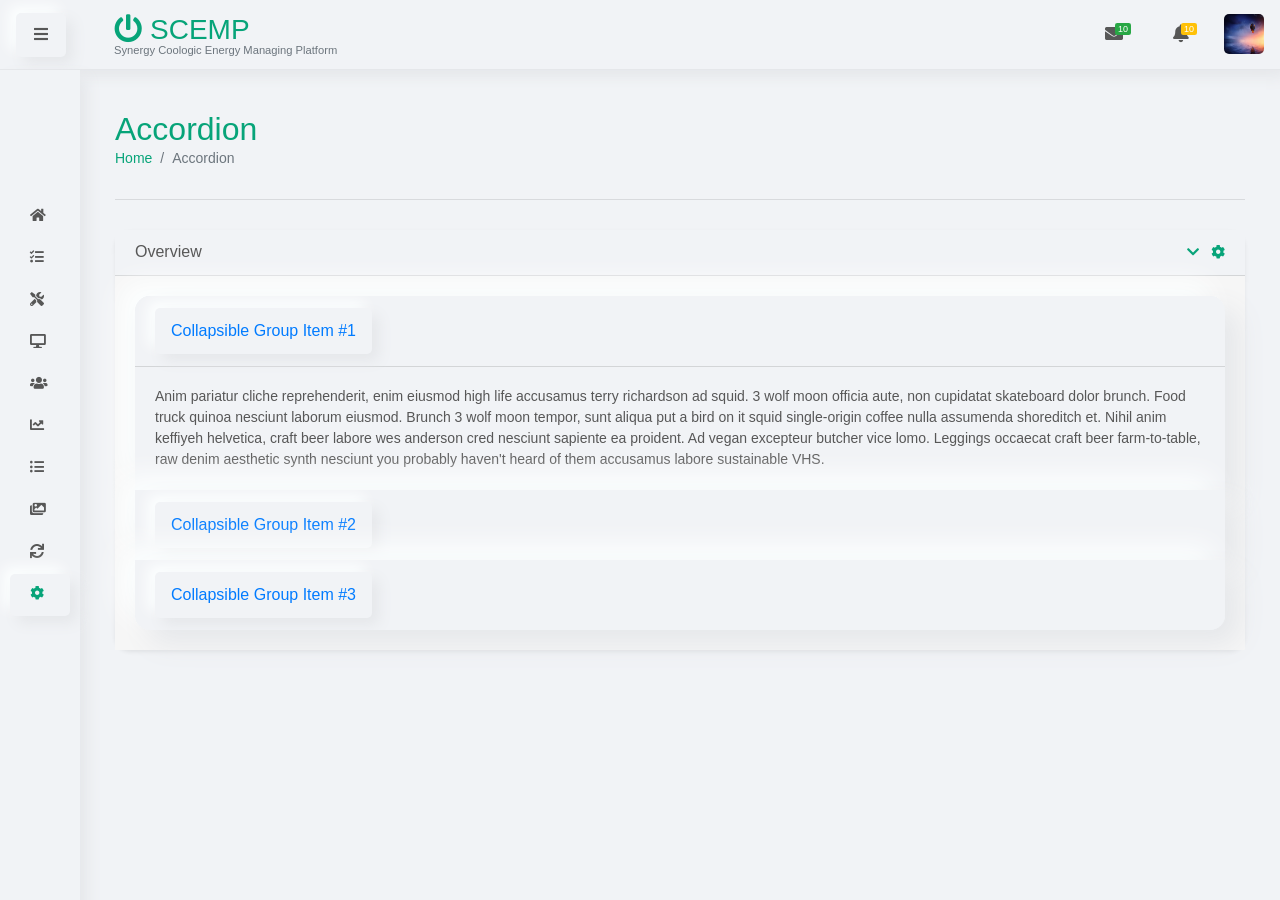
==== commit d45c7140: "insert menu to all page" ====
--- a/accordion.html
+++ b/accordion.html
@@ -15,126 +15,217 @@
     <title>SCEMP</title>
   </head>
   <body>
-    <nav class="header fixed-top">
-      <a id="menu" href="#" class="menu" onclick="togNav()">
-        <i id="menuicon" class="fas fa-bars"></i>
-      </a>
-      <div id="header">
-        <div class="header-left">
-          <div class="logo d-flex">
-            <h3 class="mb-0 text-primary"><i class="fas fa-power-off"></i></h3>
-            <h3 class="mb-0 text-primary ml-2">SCEMP</h3>
-          </div>
-          <p class="mb-0 text-muted" style="line-height: 0.5;"><small>Synergy Coologic Energy Managing Platform</small></p>
-        </div>
-        <div class="header-right">
-          <div class="dropdown notification">
-            <a class="btn-notification dropdown-toggle" href="#" role="button" id="dropdownMenuLink" data-toggle="dropdown" aria-haspopup="true" aria-expanded="false">
-              <i class="material-icons">notifications</i>
-            </a>
-
-            <div class="dropdown-menu dropdown-menu-sm-right" aria-labelledby="dropdownMenuLink">
-              <div class="dropdown-menu-header">
-                <h6 class="dropdown-menu-title">Notification</h6>
-                <div class="dropdown-option">
-                  <a href="">Filter List</a>
-                  <a href="">Settings</a>
-                </div>
-              </div>
-              <!-- <div class="list-group"> -->
-                <a href="#" class="list-group-item list-group-item-action bg-gray dropdown-item border-left-0 border-right-0 bprder-top-0">
-                  <div class="d-flex w-100 justify-content-between">
-                    <h5 class="mb-1">Assistant Manager</h5>
-                    <small>3 days ago</small>
-                  </div>
-                  <p class="mb-1"><span class="text-warning">Warning</span> on <strong>Level B2</strong>.</p>
-                  <small>Light Failure, donec id elit non mi porta.</small>
-                </a>
-                <a href="#" class="list-group-item list-group-item-action bg-gray dropdown-item border-left-0 border-right-0">
-                  <div class="d-flex w-100 justify-content-between">
-                    <h5 class="mb-1">Project Engineer </h5>
-                    <small class="text-muted">3 days ago</small>
-                  </div>
-                  <p class="mb-1"><span class="text-primary">Appreciated</span> your work yesterday.</p>
-                  <small class="text-muted">Good Job! Donec id elit non mi porta.</small>
-                </a>
-                <a href="#" class="list-group-item list-group-item-action bg-gray dropdown-item border-left-0 border-right-0 border-bottom-0">
-                  <div class="d-flex w-100 justify-content-between">
-                    <h5 class="mb-1">Project Executive</h5>
-                    <small class="text-muted">3 days ago</small>
-                  </div>
-                  <p class="mb-1"><strong>20+ new items</strong> added at store room.</p>
-                  <small class="text-muted">Donec id elit non mi porta.</small>
-                </a>
-              <!-- </div>
-              <a class="dropdown-item" href="#">Action</a>
-              <a class="dropdown-item" href="#">Another action</a>
-              <a class="dropdown-item" href="#">Something else here</a> -->
+    <header class="header">
+      <nav id="top" class="navbar navbar-toggleable-md navbar-light pt-0 pb-0 ">
+        <div class="nav-left">
+          <a id="btn-sidebar" href="#" class="btn btn-primary"><span class="fa fa-fw fa-bars "></span></a>
+          <div class="center">
+            <div class="logo">
+              <h3><i class="fas fa-power-off"></i></h3>
+              <h3 class="ml-2">SCEMP</h3>
             </div>
-          </div>
-          <div class="dropdown">
-            <a href="#" class="dropdown-toggle user-profile dropdown-menu-sm-right" id="dropdownMenu2" data-toggle="dropdown" aria-haspopup="true" aria-expanded="false">
-              <img src="http://via.placeholder.com/500x500" alt="">
-            </a>
-            <div class="dropdown-menu dropdown-user" aria-labelledby="dropdownMenu2">
-              <a href="#" class="dropdown-item" type="button">My Profile</a>
-              <div class="dropdown-divider"></div>
-              <a href="#" class="dropdown-item" >Dark Mode</a>
-              <a href="#" class="dropdown-item" type="button">Settings</a>
-              <a href="index.html" class="dropdown-item" type="button">Logout</a>
-            </div>
+            <p class="text-muted"><small>Synergy Coologic Energy Managing Platform</small></p>
           </div>
         </div>
+        <div class="nav-right">
+          <ul class="navbar-nav">
+            <li class="nav-item dropdown messages-menu">
+              <a class="nav-link dropdown-toggle" href="http://example.com" id="navbarDropdownMenuLink" data-toggle="dropdown" aria-haspopup="true" aria-expanded="false">
+                <i class="fas fa-envelope"></i>
+                <span class="label label-success bg-success">10</span>
+              </a>
+              <div class="dropdown-menu" aria-labelledby="navbarDropdownMenuLink">
+                <ul class="dropdown-menu-over list-unstyled">
+                  <li class="header-ul text-center">You have 4 messages</li>
+                  <li>
+                    <!-- inner menu: contains the actual data -->
+                    <ul class="menu list-unstyled">
+                      <li><!-- start message -->
+                      <a href="#">
+                        <div class="pull-left">
+                          <img src="http://via.placeholder.com/160x160" class="rounded-circle  " alt="User Image">
+                        </div>
+                        <h4>
+                        Support Team
+                        <small><i class="fa fa-clock-o"></i> 5 mins</small>
+                        </h4>
+                        <p>Why not buy a new awesome theme?</p>
+                      </a>
+                    </li>
+                    <!-- end message -->
+                    <li>
+                      <a href="#">
+                        <div class="pull-left">
+                          <img src="http://via.placeholder.com/160x160" class="rounded-circle " alt="User Image">
+                        </div>
+                        <h4>
+                        AdminLTE Design Team
+                        <small><i class="fa fa-clock-o"></i> 2 hours</small>
+                        </h4>
+                        <p>Why not buy a new awesome theme?</p>
+                      </a>
+                    </li>
+                    <li>
+                      <a href="#">
+                        <div class="pull-left">
+                          <img src="http://via.placeholder.com/160x160" class="rounded-circle " alt="User Image">
+                        </div>
+                        <h4>
+                        Developers
+                        <small><i class="fa fa-clock-o"></i> Today</small>
+                        </h4>
+                        <p>Why not buy a new awesome theme?</p>
+                      </a>
+                    </li>
+                    <li>
+                      <a href="#">
+                        <div class="pull-left">
+                          <img src="http://via.placeholder.com/160x160" class="rounded-circle " alt="User Image">
+                        </div>
+                        <h4>
+                        Sales Department
+                        <small><i class="fa fa-clock-o"></i> Yesterday</small>
+                        </h4>
+                        <p>Why not buy a new awesome theme?</p>
+                      </a>
+                    </li>
+                    <li>
+                      <a href="#">
+                        <div class="pull-left">
+                          <img src="http://via.placeholder.com/160x160" class="rounded-circle " alt="User Image">
+                        </div>
+                        <h4>
+                        Reviewers
+                        <small><i class="fa fa-clock-o"></i> 2 days</small>
+                        </h4>
+                        <p>Why not buy a new awesome theme?</p>
+                      </a>
+                    </li>
+                  </ul>
+                </li>
+                  <li class="footer-ul text-center"><a href="#">See All Messages</a></li>
+                </ul>
+              </div>
+            </li>
+            <li class="nav-item dropdown notifications-menu">
+              <a class="nav-link dropdown-toggle" href="http://example.com" id="navbarDropdownMenuLink" data-toggle="dropdown" aria-haspopup="true" aria-expanded="false">
+                <i class="fas fa-bell"></i>
+                <span class="label label-warning bg-warning">10</span>
+              </a>
+              <div class="dropdown-menu" aria-labelledby="navbarDropdownMenuLink">
+                <ul class="dropdown-menu-over list-unstyled">
+                  <li class="header-ul text-center">You have 10 notifications</li>
+                  <li>
+                    <!-- inner menu: contains the actual data -->
+                    <ul class="menu list-unstyled">
+                      <li>
+                        <a href="#">
+                          <i class="fa fa-users text-aqua"></i> 5 new members joined today
+                        </a>
+                      </li>
+                      <li>
+                        <a href="#">
+                          <i class="fa fa-warning text-yellow"></i> Very long description here that may not fit into the
+                          page and may cause design problems
+                        </a>
+                      </li>
+                      <li>
+                        <a href="#">
+                          <i class="fa fa-users text-red"></i> 5 new members joined
+                        </a>
+                      </li>
+                      <li>
+                        <a href="#">
+                          <i class="fa fa-shopping-cart text-green"></i> 25 sales made
+                        </a>
+                      </li>
+                      <li>
+                        <a href="#">
+                          <i class="fa fa-user text-red"></i> You changed your username
+                        </a>
+                      </li>
+                    </ul>
+                  </li>
+                  <li class="footer-ul text-center"><a href="#">View all</a></li>
+                </ul>
+              </div>
+            </li>
+
+            <li class="nav-item dropdown  user-menu">
+              <a class="nav-link dropdown-toggle" href="http://example.com" id="navbarDropdownMenuLink" data-toggle="dropdown" aria-haspopup="true" aria-expanded="false">
+                <img src="img/balloon.jpg" class="user-image" alt="User Image" >
+              </a>
+              <div class="dropdown-menu" aria-labelledby="navbarDropdownMenuLink">
+                <a class="dropdown-item" href="#">Action</a>
+                <a class="dropdown-item" href="#">Another action</a>
+                <a class="dropdown-item" href="#">Something else here</a>
+              </div>
+            </li>
+          </ul>
+          <!-- <a href="#" class="btn btn-primary"><i class="fas fa-bell"></i></a> -->
+        </div>
+      </nav>
+    </header>
+    <aside>
+      <div class="sidebar left sidebar-xs">
+        <ul class="list-sidebar">
+          <li>
+            <a href="dashboard.html"><i class="fas fa-home"></i><span class="nav-label"> Dashboard </span></a>
+          </li>
+          <li><a href="charts.html" class="open"><i class="fas fa-tasks"></i><span class="nav-label">Analysis</span>  </a></li>
+          <li>
+            <a href="#" data-toggle="collapse" data-target="#controller" class="collapsed active" >
+              <i class="fas fa-tools"></i>
+              <span class="nav-label">Controller</span>
+              <span class="fas fa-chevron-left pull-right"></span>
+            </a>
+            <ul class="sub-menu collapse" id="controller">
+              <li><a href="controller2.html">Tools</a></li>
+              <li><a href="#">Export</a></li>
+              <li><a href="#">File Upload</a></li>
+              <li><a href="#">Coologic Console</a></li>
+              <li><a href="#">Baseline</a></li>
+              <li><a href="#">Translator</a></li>
+              <li><a href="#">System Log</a></li>
+              <li><a href="#">Map</a></li>
+            </ul>
+          </li>
+          <li>
+            <a href="#" data-toggle="collapse" data-target="#system" class="collapsed active" >
+              <i class="fas fa-desktop"></i>
+              <span class="nav-label">System</span>
+              <span class="fas fa-chevron-left pull-right"></span>
+            </a>
+            <ul class="sub-menu collapse" id="system">
+              <li><a href="#">Location</a></li>
+              <li><a href="#">Site</a></li>
+              <li><a href="#">Equipment</a></li>
+              <li><a href="#">Coologic</a></li>
+              <li><a href="#">Site Types</a></li>
+              <li><a href="#">UOM</a></li>
+            </ul>
+          </li>
+          <li>
+            <a href="#" data-toggle="collapse" data-target="#security" class="collapsed active" >
+              <i class="fas fa-users"></i>
+              <span class="nav-label">Security</span>
+              <span class="fas fa-chevron-left pull-right"></span>
+            </a>
+            <ul class="sub-menu collapse" id="security">
+              <li><a href="#">User Group</a></li>
+              <li><a href="#">User List</a></li>
+            </ul>
+          </li>
+          <li><a href="charts.html" class="open"><i class="fas fa-chart-line"></i><span class="nav-label">Charts</span>  </a></li>
+          <li> <a href="button.html"><i class="fas fa-list-ul"></i> <span class="nav-label">Button</span> </a></li>
+          <li> <a href="form.html"><i class="fas fa-images"></i> <span class="nav-label">Forms</span></a> </li>
+          <li> <a href="color.html"><i class="fas fa-sync"></i> <span class="nav-label">Colors</span></a> </li>
+          <li class="active"> <a href="accordion.html"><i class="fas fa-cog"></i> <span class="nav-label">Accordion</span></a> </li>
+        </ul>
       </div>
-    </nav>
-    <div id="mySidenav" class="side-nav open" style="width: 80px;">
-      <ul class="main-menu">
-        <li>
-          <a href="dashboard.html">
-            <i class="fas fa-home"></i>
-            <p class="m-0">Dashboard</p>
-          </a>
-        </li>
-        <li>
-          <a href="controller-configuration.html">
-            <i class="fas fa-tools"></i>
-            <p class="m-0">Tools</p>
-          </a>
-        </li>
-        <li>
-          <a href="charts.html">
-            <i class="fas fa-chart-line"></i>
-            <p class="m-0">Charts</p>
-          </a>
-        </li>
-        <li>
-          <a href="button.html">
-            <i class="fas fa-list-ul"></i>
-            <p class="m-0">Buttons</p>
-          </a>
-        </li>
-        <li>
-          <a href="form.html">
-            <i class="fas fa-images"></i>
-            <p class="m-0">Forms</p>
-          </a>
-        </li>
-        <li>
-          <a href="color.html">
-            <i class="fas fa-sync"></i>
-            <p class="m-0">Colors</p>
-          </a>
-        </li>
-        <li class="nav-item active">
-          <a href="accordion.html">
-            <i class="fas fa-cog"></i>
-            <p class="m-0">Accordion</p>
-          </a>
-        </li>
-      </ul>
-    </div>
-    <div class="navbar d-sm-none">
-      <a href="dashboard.html">
+    </aside>
+    <div id="bottom" class="navbar d-sm-none">
+      <a href="dashboard.html" class="active">
         <i class="fas fa-home"></i>
         <p class="m-0">Dashboard</p>
       </a>
@@ -146,7 +237,7 @@
         <i class="fas fa-chart-line"></i>
         <p class="m-0">Charts</p>
       </a>
-      <a href="#contact" class="active">
+      <a href="#contact">
         <i class="fas fa-list-ul"></i>
         <p class="m-0">More</p>
       </a>
@@ -229,7 +320,6 @@
 
     <!-- Optional JavaScript -->
     <!-- jQuery first, then Popper.js, then Bootstrap JS -->
-    <script src="js/main.js"></script>
     <!-- <script src="fontawesome/js/all.js"></script> -->
     <script src="https://cdnjs.cloudflare.com/ajax/libs/jquery/3.4.1/jquery.min.js"></script>
 
@@ -237,6 +327,7 @@
 
     <script src="https://stackpath.bootstrapcdn.com/bootstrap/4.4.1/js/bootstrap.min.js" integrity="sha384-wfSDF2E50Y2D1uUdj0O3uMBJnjuUD4Ih7YwaYd1iqfktj0Uod8GCExl3Og8ifwB6" crossorigin="anonymous"></script>
 
+    <script src="js/main.js"></script>
     <script src="https://cdn.jsdelivr.net/npm/chart.js@2.8.0"></script>
     <script src="lib/jquery/js/jquery.js"></script>
     <script src="lib/popper.js/js/popper.js"></script>
--- a/css/main.css
+++ b/css/main.css
@@ -3,6 +3,7 @@
   color: #575757;
   overflow-x: hidden;
   font-size: 14px;
+  scroll-behavior: smooth;
 }
 
 a {
@@ -206,120 +207,470 @@
 .slider.round:before {
   border-radius: 50%;
 }
-
-
-
-/* The side navigation menu */
-.side-nav {
-  height: 100%; /* 100% Full-height */
-  width: 0; /* 0 width - change this with JavaScript */
-  position: fixed; /* Stay in place */
-  z-index: 9999; /* Stay on top */
-  top: 70px; /* Stay at the top */
-  left: 0;
-  background-color: #f1f3f6; /* Black*/
-  overflow-x: hidden; Disable horizontal scroll
-  padding-top: 70px; /* Place content 60px from the top */
-  transition: 0.5s; /* 0.5 second transition effect to slide in the side-nav */
-  -moz-box-shadow:    0 5px 10px 2px #ccc;
-  -webkit-box-shadow: 0 5px 10px 2px #ccc;
-  box-shadow:         0 5px 10px 2px #ccc;
-}
-
-.side-nav.active {
-  width: 80px;
-}
-
-.side-nav.open.expand {
-  width: 230px;
-}
-
-.side-nav ul,
-.side-nav li {
+.header {
+  background-color: #f1f3f6;
+  box-shadow: 7px 7px 14px #e5e7ea, -7px -7px 14px #fdffff;
+  border-bottom: 1px solid #e5e7ea;
+}
+
+.header .dropdown-menu {
+  position: absolute;
+  right: 0;
+  left: auto;
+  border-radius: 0px;
+}
+
+.header .user-image {
+  float: left;
+  width: 40px;
+  height: 40px;
+  border-radius: 5px;
+}
+
+.header .navbar {
+  width: 100%;
+}
+
+.header .navbar-light .navbar-nav .nav-link:hover,
+.header .navbar-light .navbar-nav .nav-link:focus {
+  color: #575757;
+  box-shadow: 7px 7px 14px #e5e7ea, -7px -7px 14px #fdffff;
+  border-radius: 5px;
+  transition: all 1s  ease-in-out;
+}
+
+.header .fa.fa-fw.fa-bars {
+  color: #575757;
+}
+
+.header .navbar-light .navbar-nav .nav-link {
+  color: #575757;
+  padding: 10px 15px;
+  position: relative;
+  height: 100%;
+}
+
+.header .navbar-light .navbar-nav .nav-link i {
+    font-size: 18px;
+}
+
+.header .navbar-light .nav-right > .navbar-nav > li {
+  margin-left: 20px;
+}
+
+.header .navbar-light .nav-right > .navbar-nav > li.user-menu > .nav-link {
+    padding: 0;
+}
+
+.header  li > a > .label {
+  position: absolute;
+  top: 9px;
+  right: 7px;
+  text-align: center;
+  font-size: 9px;
+  padding: 2px 3px;
+  line-height: .9;
+  color: #fff;
+  border-radius: .25em;
+}
+
+.header  li > a:after {
+  display: none;
+}
+
+.header-ul {
+  border-top-left-radius: 4px;
+  border-top-right-radius: 4px;
+  border-bottom-right-radius: 0;
+  border-bottom-left-radius: 0;
+  background-color: #ffffff;
+  padding: 7px 10px;
+  border-bottom: 1px solid #f4f4f4;
+  color: #333;
+  font-size: 14px;
+}
+
+.navbar-nav {
+  -webkit-box-orient: horizontal;
+  -webkit-box-direction: normal;
+  -webkit-flex-direction: row;
+  -ms-flex-direction: row;
+  flex-direction: row;
+}
+
+.navbar-nav > .notifications-menu > .dropdown-menu,
+.navbar-nav > .messages-menu > .dropdown-menu,
+.navbar-nav > .tasks-menu > .dropdown-menu {
+  width: 280px;
+  padding: 0 0 0 0;
+  margin: 0;
+  top: 100%;
+}
+.navbar-nav > .messages-menu > .dropdown-menu li .menu > li > a > div > img {
+    margin: auto 10px auto auto;
+    width: 40px;
+    height: 40px;
+}
+.navbar-nav > .messages-menu > .dropdown-menu li .menu > li > a
+,.navbar-nav > .notifications-menu > .dropdown-menu li .menu > li > a {
+  margin: 0;
+  padding: 10px 10px;
+  display: block;
+  white-space: nowrap;
+  border-bottom: 1px solid #f4f4f4;
+}
+
+.navbar-nav > .messages-menu > .dropdown-menu li .menu > li > a > h4 {
+  padding: 0;
+  margin: 0 0 0 45px;
+  color: #333;
+  font-size: 15px;
+  position: relative;
+}
+
+.navbar-nav > .messages-menu > .dropdown-menu li .menu > li > a > p {
+  margin: 0 0 0 45px;
+  font-size: 12px;
+  color: #888888;
+}
+
+.footer-ul a{
+	border-top-left-radius: 0;
+  border-top-right-radius: 0;
+  border-bottom-right-radius: 4px;
+  border-bottom-left-radius: 4px;
+  font-size: 12px;
+  background-color: #fff;
+  padding: 7px 10px;
+  border-bottom: 1px solid #eeeeee;
+  color: #333 ;
+  display: block;
+}
+
+.dropdown-menu-over .menu {
+  max-height: 200px;
+  margin: 0;
+  padding: 0;
   list-style: none;
+  overflow-x: hidden;
+}
+
+.navbar-nav > .notifications-menu > .dropdown-menu li .menu > li > a {
+  color: #444444;
+  overflow: hidden;
+  text-overflow: ellipsis;
+  padding: 10px;
+}
+
+.navbar-nav > .notifications-menu > .dropdown-menu li .menu > li > a > .glyphicon,
+.navbar-nav > .notifications-menu > .dropdown-menu li .menu > li > a > .fa,
+.navbar-nav > .notifications-menu > .dropdown-menu li .menu > li > a > .ion {
+  width: 20px;
+}
+
+a.navbar-brand {
+  width: 165px;
+}
+
+.btn {
+  padding: 10px 15px;
+  border-radius: 5px;
+  box-shadow: 7px 7px 14px #e5e7ea, -7px -7px 14px #fdffff;
+}
+
+.btn-primary {
+  color: #07a479;
+  background: #f1f3f6;
+  border: none;
+}
+
+.btn-primary:hover,
+.btn-primary:focus,
+.btn-primary:active {
+  color: #07a479 !important;
+  background-color: #f1f3f6 !important;
+  border: none !important;
+  box-shadow: 14px 14px 28px #e5e7ea, -14px -14px 28px #fdffff !important;
+  transition: all 0.3s  ease-in-out;
+}
+
+#top .center {
   padding: 0;
-  text-align:center;
-}
-
-.side-nav li.active {
-  border-left: 4px solid #07a479;
-}
-
-/* The navigation menu links */
-.side-nav li a {
-  padding: 8px 8px 8px 32px;
-  text-decoration: none;
-  color: #575757;
-  display: block;
-  transition: 0.3s;
-}
-.side-nav li a p {
-  font-size: 12px;
-}
-
-.side-nav li.active a {
+  margin-left: 3rem;
+}
+
+#top .center .logo {
+  display: flex;
+}
+
+#top .center .logo h3 {
+  margin-bottom: 0;
   color: #07a479;
-  margin-left: -4px;
-}
-
-/* When you mouse over the navigation links, change their color */
-.side-nav a:hover {
-  color: #818181;
-}
-
-.side-nav a i {
-  font-size: 16px;
-}
-
-/* Position and style the close button (top right corner) */
-.side-nav .closebtn {
-  position: absolute;
-  top: 0;
-  right: 25px;
-  font-size: 36px;
-  margin-left: 50px;
-}
-
-.side-nav .dropdown-menu {
-  overflow-x: visible;
-}
-
-.main-menu {
-  position: absolute;
-  top: 50%;
-  /* left: 0; */
-  left: 35%;
-  /* transform: translate(0%, -50%); */
-  transform: translate(-50%, -50%);
-  /* width: 100%; */
-}
-
-.sub-menu {
-  height: 100%; /* 100% Full-height */
-  width: 0; /* 0 width - change this with JavaScript */
-  position: fixed; /* Stay in place */
-  z-index: 1; /* Stay on top */
-  top: 70px; /* Stay at the top */
-  left: 80px;
-  background-color: #f1eeee; /* Black*/
-  overflow-x: hidden; /* Disable horizontal scroll */
-  padding-top: 70px; /* Place content 60px from the top */
-  transition: 0.5s; /* 0.5 second transition effect to slide in the side-nav */
-  -moz-box-shadow:    0 5px 10px 2px #ccc;
-  -webkit-box-shadow: 0 5px 10px 2px #ccc;
-  box-shadow:         0 5px 10px 2px #ccc;
-}
-
-.sub-menu.active {
-  width: 150px;
+}
+
+#top .center p {
+  margin-bottom: 0;
+  color: #07a479;
+  line-height: 0.5;
+}
+
+#top .nav-left {
+  float: left;
+  display: flex;
+}
+
+#top .nav-right {
+  float: right;
+  display: flex;
+}
+
+/*    left menu **/
+
+/********  TOP Bar *******/
+
+aside {
+height: 100%;
+position:fixed;
+}
+
+.sidebar {
+height: 100%;
+width: 80px;
+text-align: center;
+background-color: #f1f3f6;
+-moz-box-shadow: 7px 7px 14px #e5e7ea;
+-webkit-box-shadow: 7px 7px 14px #e5e7ea;
+box-shadow: 7px 7px 14px #e5e7ea;
+transition: all 1s  ease-in-out;
+}
+
+.sidebar ul.list-sidebar {
+list-style: none;
+margin: 0 10px;
+padding: 0px;
+transform: translate(0%, 30%);
+/* transition: all 2s  ease-in-out; */
+}
+
+.sidebar .list-sidebar > li {
+border-bottom:  0px solid #eaeaea;
+/* transition: all 1s  ease-in-out; */
+/* margin-bottom: 10px; */
+position: relative;
+}
+
+.sidebar ul.sub-menu {
+list-style: none;
+padding-left: 0px;
+transform: translate(0%, 0%);
+}
+
+.sidebar .list-sidebar > li.active {
+box-shadow: 7px 7px 14px #e5e7ea, -7px -7px 14px #fdffff;
+border-radius: 5px;
+margin-bottom: 10px;
+}
+
+.sidebar .list-sidebar li a {
+display: inline-flex;
+padding:12px 20px;
+color:#575757;
+/* border-left:0px solid #dedede; */
+text-decoration:none;
+width: 100%;
+overflow: hidden;
+}
+
+.sidebar .list-sidebar li:hover {
+border-radius: 5px;
+box-shadow: 7px 7px 14px #e5e7ea, -7px -7px 14px #fdffff;
+color: #575757;
+border-left: none;
+transition: all 1s  ease-in-out;
+}
+
+/* .sidebar .list-sidebar > li > a:hover ul.submenu {
+border-radius: 5px;
+box-shadow: 7px 7px 14px #e5e7ea, -7px -7px 14px #fdffff;
+color: #575757;
+border-left: none;
+transition: all 1s  ease-in-out;
+} */
+
+.sidebar .list-sidebar > li.active > a {
+border-radius: 5px;
+/* box-shadow: 7px 7px 14px #e5e7ea, -7px -7px 14px #fdffff; */
+color: #07a479;
+border-left: none;
+}
+
+.sidebar li a .nav-label,
+.sidebar li a .nav-label+span {
+display: inline-flex;
+/* width: 0; */
+/* transition: all 1s  ease-in-out; */
+margin-left: 35px;
+}
+
+.sidebar .sub-menu {
+position: absolute;
+left: 70px;
+top: 0;
+width: 200px;
+z-index: 100;
+background: #f1f3f6;
+box-shadow: 7px 7px 14px #e5e7ea, 0px -3px 5px #fdffff;
+border-radius: 0 5px 5px 0;
+border-left: 1px solid #e5e7ea;
+transition: all 1s  ease-in-out;
+}
+
+.sidebar ul li .sub-menu li {
+border-bottom: 1px solid #eaeaea;
+}
+
+.sidebar ul li .sub-menu li a {
+position:relative;
+/* transition: 1s; */
+}
+
+.sidebar ul li .sub-menu li a:hover {
+padding-left:20px;
+/* transition: all 1s  ease-in-out; */
+}
+
+.sidebar li a .nav-label,
+.sidebar li a .nav-label+span,
+.sidebar .sub-menu li a {
+/* transition: all 1s  ease-in-out; */
+font-size: 12px;
+}
+
+.sidebar.open {
+width:220px;
+transition: all 1s  ease-in-out;
+overflow-y: auto;
+}
+
+.sidebar.open .list-sidebar {
+transform: translate(0%, 0%);
+margin: 0;
+transition: all 1s  ease-in-out;
+/* box-shadow: 7px 7px 14px #e5e7ea, -7px -7px 14px #fdffff; */
+}
+
+.sidebar.open .list-sidebar > li {
+border-bottom: 1px solid #eaeaea;
+transition: all 1s  ease-in-out;
+}
+
+.sidebar.open .list-sidebar > li.active {
+box-shadow: none;
+margin-bottom: 0;
+}
+
+.sidebar.open .list-sidebar > li > a {
+margin-left: 0px;
+padding-left: 34px;
+transition: all 1s  ease-in-out;
+}
+
+.sidebar.open .list-sidebar > li.active > a {
+border-left: 4px solid #07a479;
+color: #07a479;
+transition: all 1s  ease-in-out;
+margin-left: 0;
+padding-left: 30px;
+border-radius: 0;
+box-shadow: none;
+}
+
+.sidebar.open li a[aria-expanded="true"] span.fa-chevron-left {
+-webkit-transform: rotate(-90deg);
+-moz-transform: rotate(-90deg);
+-ms-transform: rotate(-90deg);
+-o-transform: rotate(-90deg);
+transform: rotate(-90deg);
+}
+
+.sidebar.open li a .nav-label,
+.sidebar.open li a .nav-label+span {
+transition: all 1s  ease-in-out;
+margin-left: 10px;
+width: auto;
+}
+
+.sidebar.open .list-sidebar a > .fa-chevron-left {
+position: absolute;
+right: 20px;
+}
+
+/* .sidebar.open .list-sidebar > li > .sub-menu li {
+border-left: 1px solid #eaeaea;
+} */
+
+.sidebar.open .list-sidebar > li > .sub-menu {
+width: 100%;
+position: initial;
+box-shadow: inset 3px 5px 7px #eaeaea, inset -5px -5px 7px #f9f9f9;
+transition: all 1s ease-in-out;
+border-top: 1px solid #eaeaea;
+}
+
+.sidebar.open .list-sidebar > li > .sub-menu li a {
+margin-left: 30px;
+}
+
+.sidebar.open .list-sidebar li.active > ul.sub-menu li.active a {
+color: #07a479;
+font-weight: 600;
+/* margin-left: 6px; */
+}
+
+.sidebar.close {
+width: 0;
+/* box-shadow: 0px 0px 0px #f1f3f6; */
+overflow: hidden;
+transition: all 1s  ease-in-out;
+}
+
+.sidebar.close .list-sidebar {
+transform: translate(0%, 30%);
+transition: all 1s  ease-in-out;
+overflow: hidden;
+}
+
+
+
+
+
+@media screen and (max-width: 450px) {
+  aside,
+  #top #btn-sidebar,
+  #top .center p {
+    display: none;
+  }
+  #top div.center {
+    margin-left: 0;
+  }
 }
 
 /* Style page content - use this if you want to push the page content to the right when you open the side navigation */
 #main {
-  transition: margin-left .5s;
+  transition: margin-left 1s;
   padding: 20px;
   margin-left: 80px;
-  margin-top: 80px;
+  margin-top: 20px;
+}
+
+#main.main-lg {
+  margin-left: 0;
+  transition: margin-left 1s;
+}
+
+#main.main-sm {
+  margin-left: 220px;
+  transition: margin-left 1s;
 }
 
 .card-body-title {
@@ -340,18 +691,6 @@
 
 .bg-primary {
   background-color: #07a479 !important;
-}
-
-.btn-primary,
-.btn-primary:focus {
-    color: #fff;
-    background-color: #07a479;
-    border-color: #07a479;
-}
-
-.btn-primary:hover {
-    background-color: #099b73;
-    border-color: #099b73;
 }
 
 .match-height .card {
@@ -450,7 +789,7 @@
     font-size: 24px;
   }
 
-  .navbar {
+  #bottom.navbar {
   background-color: #f1eeee;
   overflow: hidden;
   position: fixed;
@@ -571,6 +910,30 @@
   background: #f1f3f6;
 }
 
+.w-0 {
+  width: 0 !important;
+}
+
+/* width */
+::-webkit-scrollbar {
+  width: 5px;
+}
+
+/* Track */
+::-webkit-scrollbar-track {
+  background: #f1f3f6;
+}
+
+/* Handle */
+::-webkit-scrollbar-thumb {
+  background: #ccc;
+}
+
+/* Handle on hover */
+::-webkit-scrollbar-thumb:hover {
+  background: #adb5bd;
+}
+
 /* On smaller screens, where height is less than 450px, change the style of the side-nav (less padding and a smaller font size) */
 @media screen and (max-height: 450px) {
   .side-nav {padding-top: 15px;}
